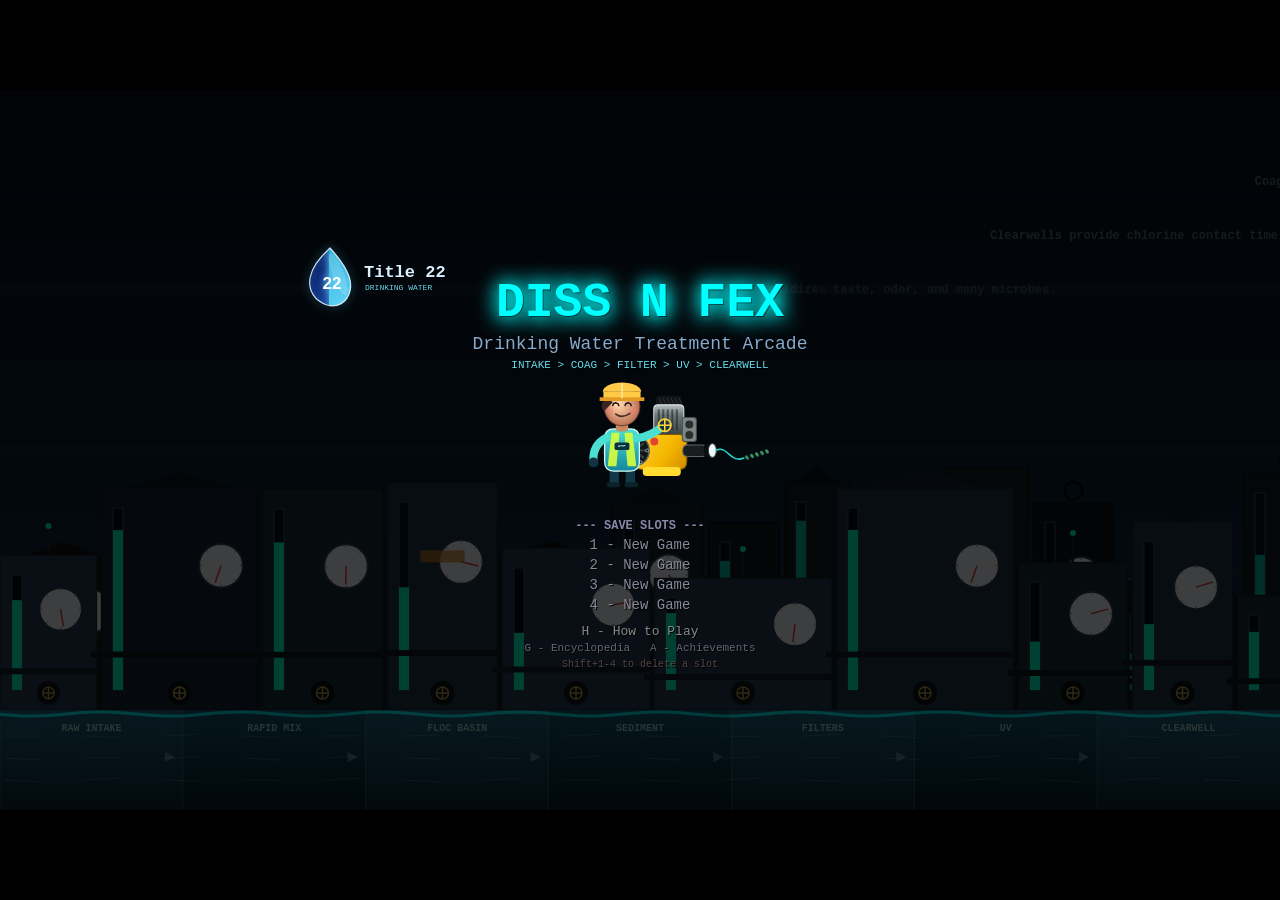
==== index.html @ e90922b5 "Initial commit with animated SVGs and styled README.md" ====
<!DOCTYPE html>
<html lang="en">
<head>
    <meta charset="UTF-8">
    <meta name="viewport" content="width=device-width, initial-scale=1.0">
    <title>Diss N Fex - Drinking Water Treatment</title>
    <link rel="stylesheet" href="css/style.css">
</head>
<body>
    <canvas id="gameCanvas"></canvas>

    <!-- Foundation -->
    <script src="js/config.js"></script>
    <script src="js/input.js"></script>
    <script src="js/camera.js"></script>

    <!-- Audio -->
    <script src="js/audio/sfx.js"></script>
    <script src="js/audio/music.js"></script>

    <!-- World -->
    <script src="js/world/building.js?v=wtp-cleanup-20260608"></script>
    <script src="js/world/city.js"></script>
    <script src="js/world/weather.js"></script>

    <!-- Entities -->
    <script src="js/entities/particle.js"></script>
    <script src="js/entities/projectile.js"></script>
    <script src="js/entities/people-types.js"></script>
    <script src="js/entities/pedestrian.js"></script>
    <script src="js/entities/cloud.js"></script>

    <!-- Systems -->
    <script src="js/systems/collision.js"></script>
    <script src="js/systems/scoring.js"></script>
    <script src="js/systems/waves.js"></script>
    <script src="js/systems/powerups.js"></script>
    <script src="js/systems/treatment-objectives.js"></script>
    <script src="js/systems/progression.js"></script>
    <script src="js/systems/achievements.js"></script>
    <script src="js/systems/save-system.js"></script>
    <script src="js/systems/notification-system.js"></script>
    <script src="js/systems/combo-effects-system.js?v=wtp-cleanup-20260608"></script>

    <!-- UI -->
    <script src="js/ui/text-popup.js"></script>
    <script src="js/ui/hud.js"></script>
    <script src="js/ui/menu.js"></script>

    <!-- Main -->
    <script src="js/main.js?v=wtp-cleanup-20260608"></script>
</body>
</html>
---- css/style.css ----
* {
    margin: 0;
    padding: 0;
    box-sizing: border-box;
}

html, body {
    width: 100%;
    height: 100%;
    overflow: hidden;
    background: #000;
    font-family: 'Courier New', monospace;
}

#gameCanvas {
    display: block;
    position: absolute;
    top: 50%;
    left: 50%;
    transform: translate(-50%, -50%);
    cursor: crosshair;
}
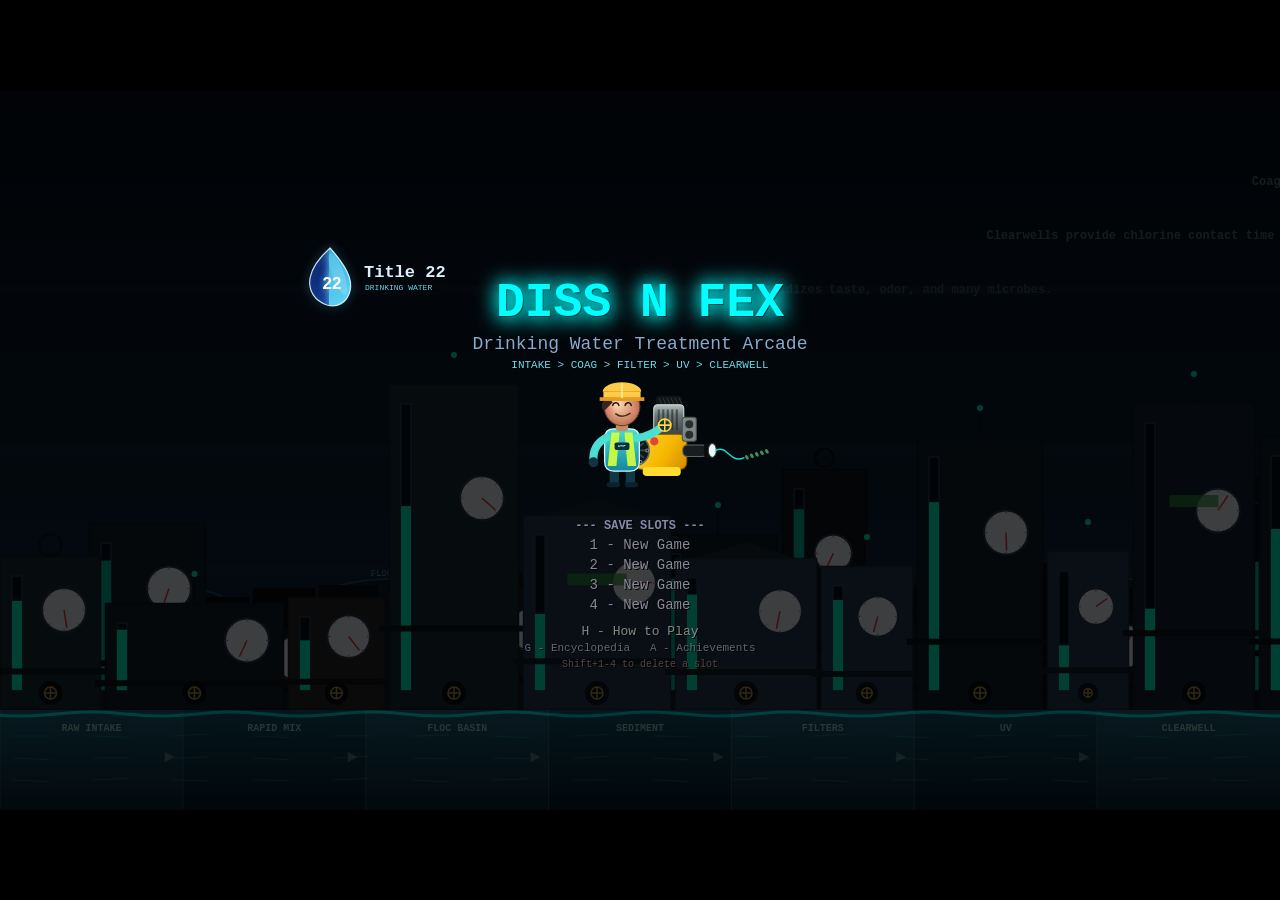
==== commit c9a549ae: "Refactor codebase to replace legacy cloud/weather template variables with proper water treatment ter" ====
--- a/index.html
+++ b/index.html
@@ -21,14 +21,14 @@
     <!-- World -->
     <script src="js/world/building.js?v=wtp-cleanup-20260608"></script>
     <script src="js/world/city.js"></script>
-    <script src="js/world/weather.js"></script>
+    <script src="js/world/basin-effects.js"></script>
 
     <!-- Entities -->
     <script src="js/entities/particle.js"></script>
     <script src="js/entities/projectile.js"></script>
     <script src="js/entities/people-types.js"></script>
     <script src="js/entities/pedestrian.js"></script>
-    <script src="js/entities/cloud.js"></script>
+    <script src="js/entities/operator-rig.js"></script>
 
     <!-- Systems -->
     <script src="js/systems/collision.js"></script>
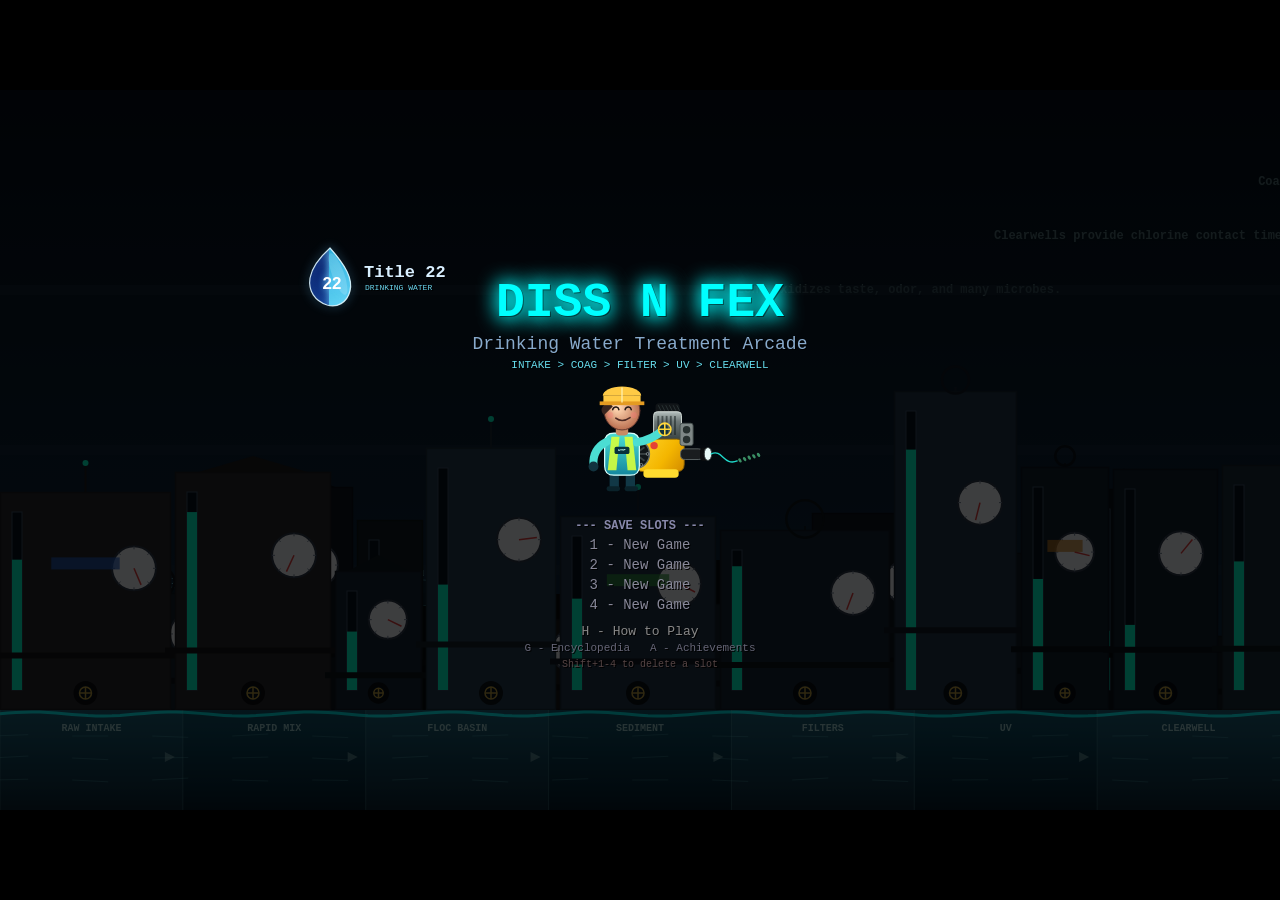
==== commit aba6b078: "Extract per-pedestrian behavior loop from main.js into PedestrianBehaviorSystem" ====
--- a/index.html
+++ b/index.html
@@ -28,6 +28,7 @@
     <script src="js/entities/projectile.js"></script>
     <script src="js/entities/people-types.js"></script>
     <script src="js/entities/pedestrian.js"></script>
+    <script src="js/entities/pedestrian-behavior.js"></script>
     <script src="js/entities/operator-rig.js"></script>
 
     <!-- Systems -->
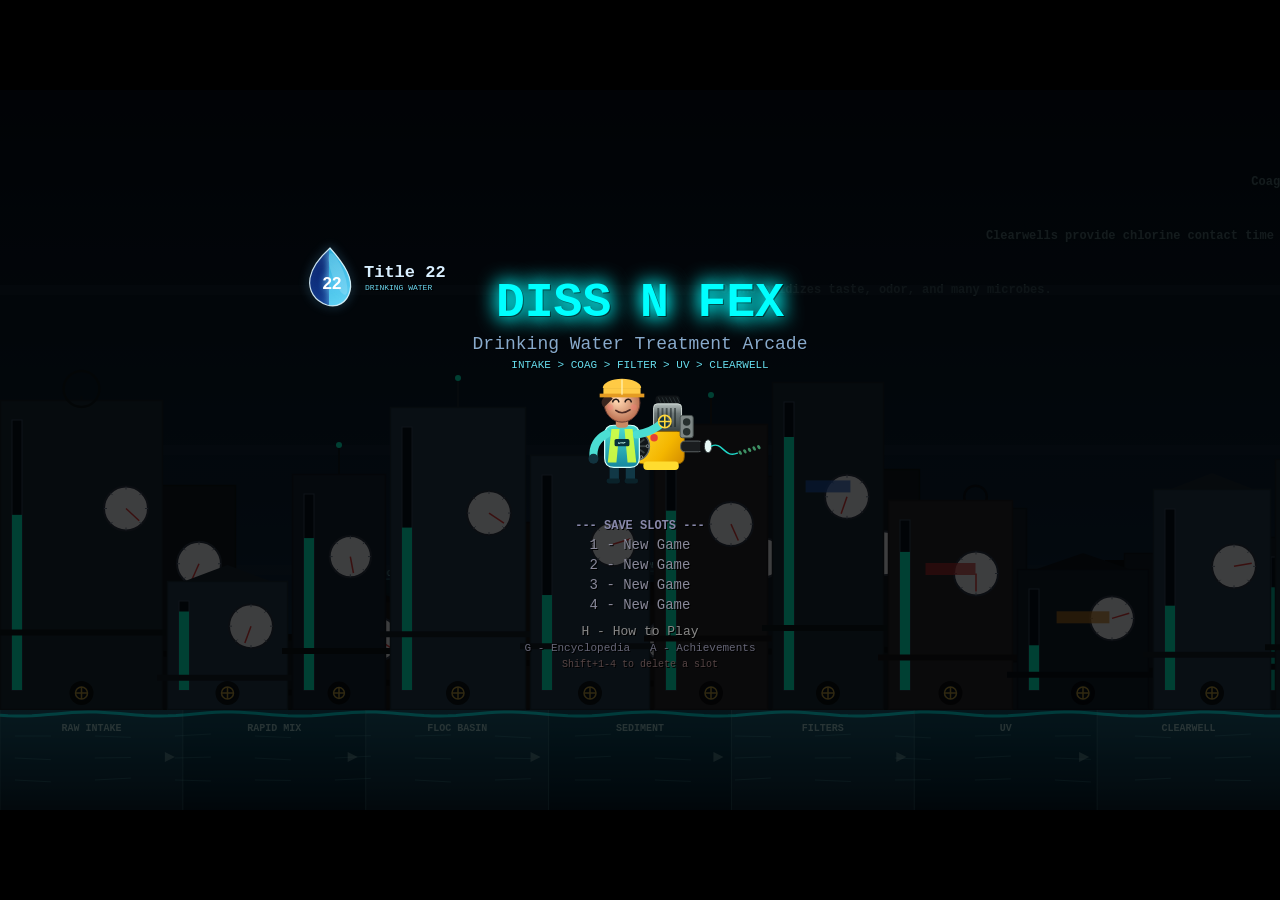
==== commit fc3d48ab: "Add on-screen touch controls (drag-to-move + attack buttons)" ====
--- a/index.html
+++ b/index.html
@@ -46,6 +46,7 @@
     <!-- UI -->
     <script src="js/ui/text-popup.js"></script>
     <script src="js/ui/hud.js"></script>
+    <script src="js/ui/touch-controls.js"></script>
     <script src="js/ui/menu.js"></script>
 
     <!-- Main -->
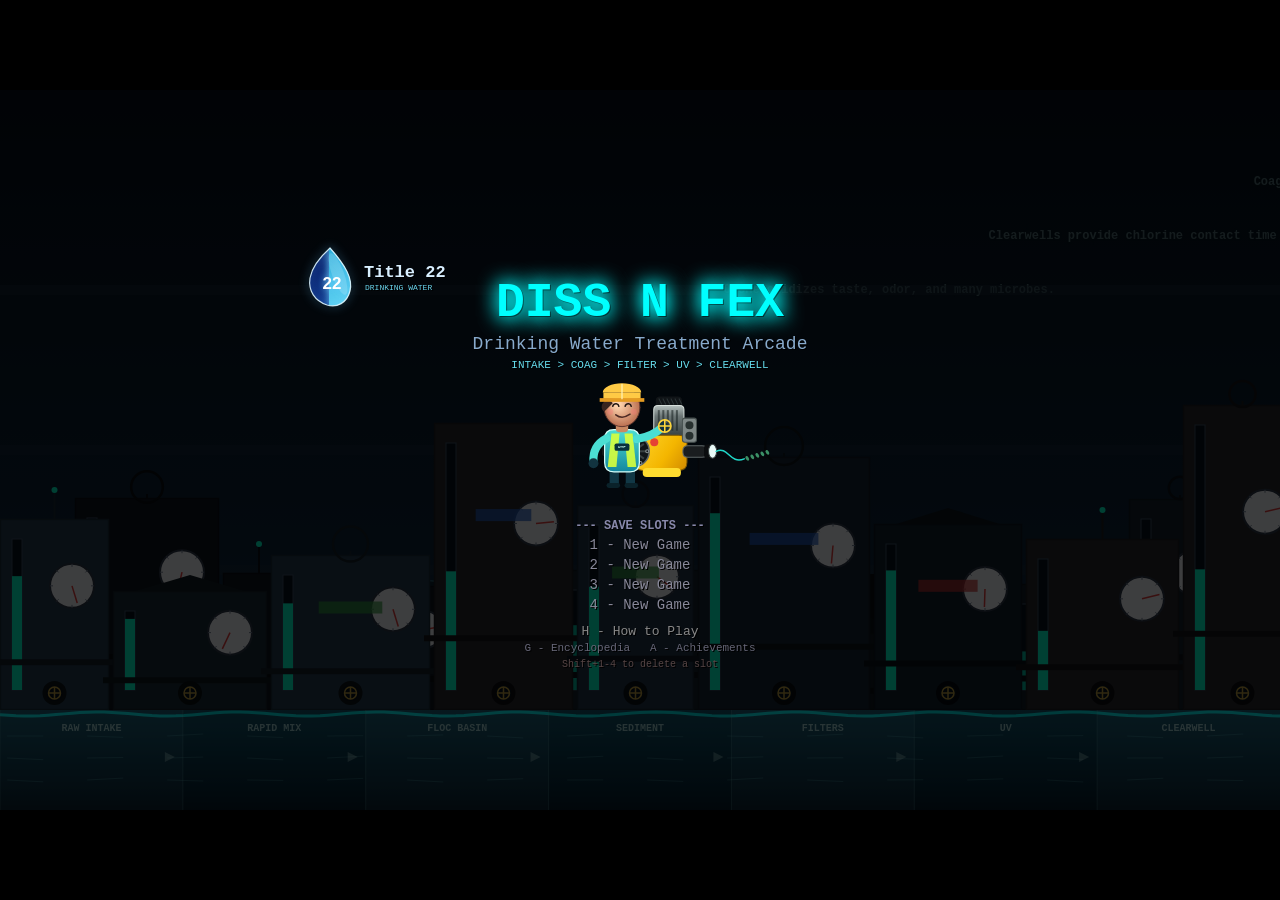
==== commit 735b53c4: "Add first-run controls overlay + key hints on attack unlocks" ====
--- a/index.html
+++ b/index.html
@@ -47,6 +47,7 @@
     <script src="js/ui/text-popup.js"></script>
     <script src="js/ui/hud.js"></script>
     <script src="js/ui/touch-controls.js"></script>
+    <script src="js/ui/tutorial.js"></script>
     <script src="js/ui/menu.js"></script>
 
     <!-- Main -->
